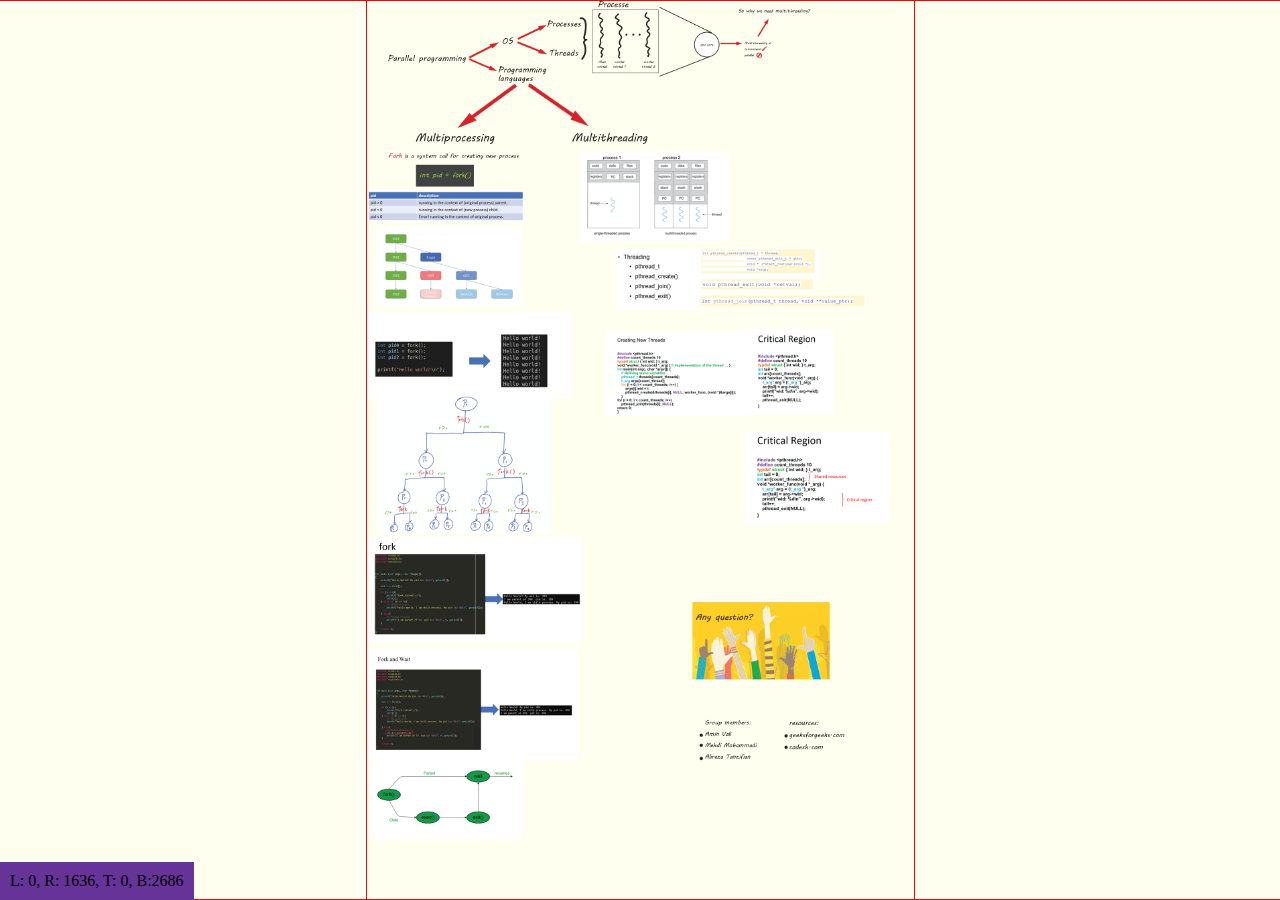
==== create-presentation.html @ a86e8008 "Refactoring: renaming creator.html to create-presentation.html and renaming index.html to presentati" ====
<!DOCTYPE html>
<html lang="en">
<head>
    <meta charset="UTF-8">
    <meta http-equiv="X-UA-Compatible" content="IE=edge">
    <meta name="viewport" content="width=device-width, initial-scale=1.0">
    <title>Aspect Creator</title>
    <link rel="stylesheet" type="text/css" href="style.css">
</head>
<body>
    <img id="image" src="img/image.png" alt="The total image of the presentation">
    <dv class="hr" id="hrtop">
    <div class="hr" id="hrbottom">
    <div class="vr" id="vrleft"></div>
    <div class="vr" id="vrright"></div>

    <div class="toolbar">
        <button id="hzoomin" class="tool" >horizontal zoom in</button>
        <button id="hzoomout" class="tool" >horizontal zoom out</button>
        <button id="vzoomin" class="tool" >vertical zoom in</button>
        <button id="vzoomout" class="tool" >vertical zoom out</button>
        <button id="rightMove" class="tool" >right</button>
        <button id="leftMove" class="tool" >left</button>
        <button id="topMove" class="tool" >top</button>
        <button id="bottomMove" class="tool" >bottom</button>
    </div>

    <span id="aspect-text">

    </span>

    <script src="./src/creator.js" type="module"></script>
</body>
</html>
---- style.css ----
* {
    padding: 0;
    margin: 0;
    transition: all 0.7s;
}

body {
    position: relative;
    width: 100%;
    height: 100vh;
}

img {
    position: fixed;
    transition: all 1s linear;
}

.hr {
    padding: 0;
    height: 1px;
    width: 100%;
    background-color: red;
    position: fixed;
}

.vr {
    position: fixed;
    top: 0;
    bottom: 0;
    width: 1px;
    background-color: red;
}

.toolbar {
    display: none;
    position: fixed;
    left: 10px;
    top: 5px;
    /*flex-direction: column;*/
}

.photos {
    width: 25px;
    height: 25px;
}

#aspect-text {
    position: fixed;
    left: 0;
    bottom: 0;
    padding: 10px;
    background-color: rebeccapurple;
}

.centerSelect {
    display: block;
    width: 50%;
    position: absolute;
    top: 50%;
    left: 50%;
    transform: translate(-50%, -50%);
}

.centerCanvas {
    display: block;
    position: absolute;
    top: 50%;
    left: 50%;
    transform: translate(-50%, -50%);
}

.centerPhoto {
    width: 70%;
    display: none;
    position: absolute;
    top: 0;
    left: 50%;
    transform: translate(-50%, -50%);
}

.topCenterSelect {
    width: 70%;
    position: absolute;
    top: 0;
    left: 50%;
    transform: translate(-50%, -50%);
}

.topLeftSelect {
    width: 20%;
    position: absolute;
    top: 0;
    left: 50%;
    transform: translate(-50%, 0);
}

.button-89 {
    --b: 3px; /* border thickness */
    --s: .45em; /* size of the corner */
    --color: #373B44;

    padding: calc(.5em + var(--s)) calc(.9em + var(--s));
    color: var(--color);
    --_p: var(--s);
    background: conic-gradient(from 90deg at var(--b) var(--b), #0000 90deg, var(--color) 0) var(--_p) var(--_p)/calc(100% - var(--b) - 2 * var(--_p)) calc(100% - var(--b) - 2 * var(--_p));
    transition: .3s linear, color 0s, background-color 0s;
    outline: var(--b) solid #0000;
    outline-offset: .6em;
    font-size: 16px;

    border: 0;

    user-select: none;
    -webkit-user-select: none;
    touch-action: manipulation;
}

.button-89:hover,
.button-89:focus-visible {
    --_p: 0px;
    outline-color: var(--color);
    outline-offset: .05em;
}

.button-89:active {
    background: var(--color);
    color: #fff;
}

body {
    background-color: ivory;
}

#canvas {
    border: 1px solid blue;

}
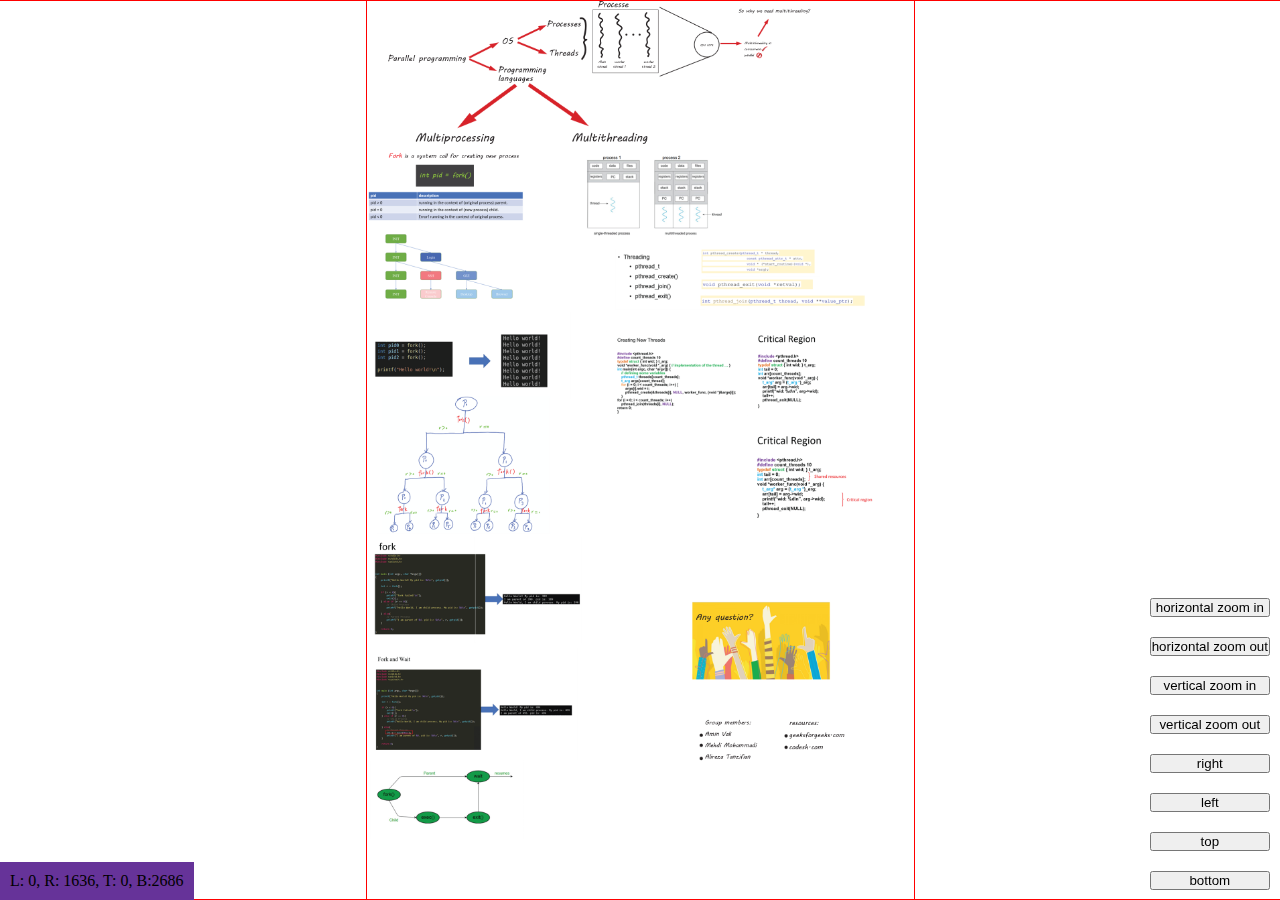
==== commit e4738de0: "making css folder and moving style.css into it" ====
--- a/create-presentation.html
+++ b/create-presentation.html
@@ -5,7 +5,7 @@
     <meta http-equiv="X-UA-Compatible" content="IE=edge">
     <meta name="viewport" content="width=device-width, initial-scale=1.0">
     <title>Aspect Creator</title>
-    <link rel="stylesheet" type="text/css" href="style.css">
+    <link rel="stylesheet" type="text/css" href="./css/style.css">
 </head>
 <body>
     <img id="image" src="img/image.png" alt="The total image of the presentation">
--- a/css/style.css
+++ b/css/style.css
@@ -0,0 +1,58 @@
+* {
+    padding: 0;
+    margin: 0;
+    transition: all 0.7s;
+}
+body {
+    position: relative;
+    width: 100%;
+    height: 100vh;
+}
+img {
+    position: fixed;
+    transition: all 1s linear;
+}
+
+.hr {
+    padding: 0;
+    height: 1px;
+    width: 100%;
+    background-color: red;
+    position: fixed;
+}
+
+#hrbottom {
+    /* background-color: blue; */
+}
+
+.vr {
+    position: fixed;
+    top: 0;
+    bottom: 0;
+    width: 1px;
+    background-color: red;
+}
+
+#vrright {
+    /* background-color: aquamarine; */
+}
+
+.toolbar {
+    position: fixed;
+    right: 0;
+    bottom: 0;
+    display: flex;
+    flex-direction: column;
+}
+
+.toolbar .tool {
+    margin: 10px;
+}
+
+#aspect-text {
+    position: fixed;
+    left: 0;
+    bottom: 0;
+    padding: 10px;
+    background-color: rebeccapurple;
+}